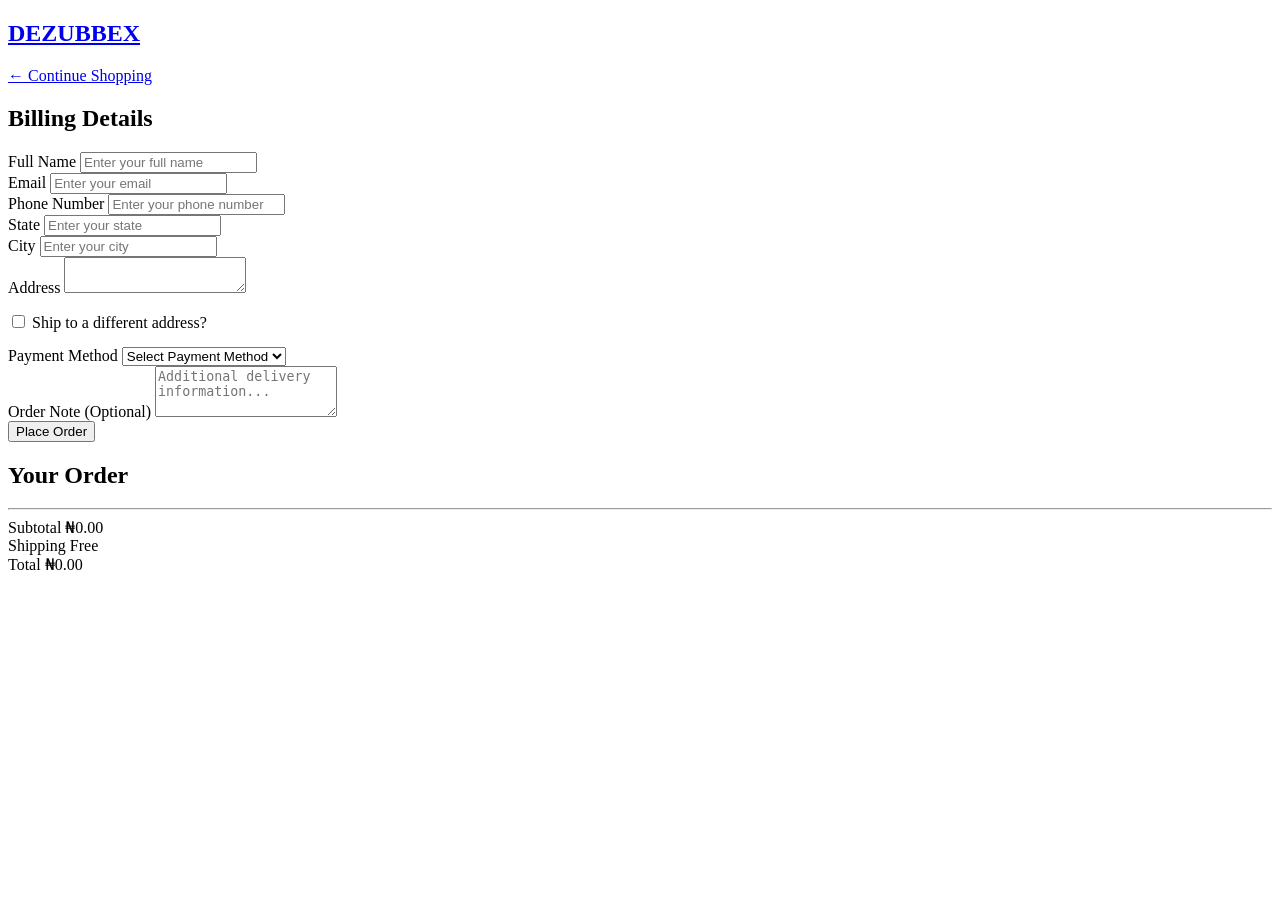
==== checkout.html @ c9f7e3e1 "Add checkout.html for billing and order summary" ====
<!DOCTYPE html>
<html lang="en">
<head>
  <meta charset="UTF-8" />
  <meta name="viewport" content="width=device-width, initial-scale=1.0"/>

  <title>Checkout | DEZUBBEX Marketplace</title>

  <link rel="stylesheet" href="Checkout.css">
</head>

<body>

  <!-- HEADER -->
  <header class="header">
    <div class="container navbar">

      <a href="index.html" class="logo">
        <h2>DEZUBBEX</h2>
      </a>

      <a href="index.html" class="back-btn">
        ← Continue Shopping
      </a>

    </div>
  </header>

  <!-- CHECKOUT -->
  <section class="checkout-section">

    <div class="container checkout-container">

      <!-- CUSTOMER DETAILS -->
      <div class="checkout-form">

        <h2>Billing Details</h2>

        <form id="checkout-form" autocomplete="on">

          <div class="form-group">
            <label for="fullname">Full Name</label>
            <input
              type="text"
              id="fullname"
              name="fullname"
              placeholder="Enter your full name"
              required
            >
          </div>

          <div class="form-group">
            <label for="email">Email</label>
            <input
              type="email"
              id="email"
              name="email"
              placeholder="Enter your email"
              required
            >
          </div>

          <div class="form-group">
            <label for="phone">Phone Number</label>
            <input
              type="tel"
              id="phone"
              name="phone"
              placeholder="Enter your phone number"
              required
            >
          </div>

          <div class="form-group">
            <label for="state">State</label>
            <input
              type="text"
              id="state"
              name="state"
              placeholder="Enter your state"
              required
            >
          </div>

          <div class="form-group">
            <label for="city">City</label>
            <input
              type="text"
              id="city"
              name="city"
              placeholder="Enter your city"
              required
            >
          </div>
          
          
          <div class="form-group">
            <label>Address</label>
            <textarea id="address" required></textarea>
          </div>
                   
          <label style="display: block; margin: 15px 0;">
            <input type="checkbox" id="different-shipping">
            Ship to a different address?
          </label>

          <div id="shipping-section" style="display: none;">
            <h3>Shipping Information</h3>
            <div class="form-group">
              <label>Full Name</label>
              <input
                type="text"
                id="shipping-name">
              </div>

              <div class="form-group">
                <label>Phone</label>
                <input type="tel" id="ship-phone">
              </div>

            
          <div class="form-group">
            <label>Address</label>
            <textarea
              id="ship-address">
            </textarea>
          </div>
          </div>


          <div class="form-group">
            <label for="payment">Payment Method</label>

            <select id="payment" name="payment" required>
              <option value="">Select Payment Method</option>
              <option value="cod">Cash on Delivery</option>
              <option value="transfer">Bank Transfer</option>
              <option value="card">Debit/Credit Card</option>
            </select>

          </div>

          <div class="form-group">
            <label for="note">Order Note (Optional)</label>

            <textarea
              id="note"
              name="note"
              rows="3"
              placeholder="Additional delivery information..."
            ></textarea>
          </div>

          <button type="submit" class="checkout-btn">
            Place Order
          </button>

        </form>

      </div>

      <!-- ORDER SUMMARY -->
      <div class="order-summary">

        <h2>Your Order</h2>

        <div id="checkout-items">
          <!-- JS will insert products here -->
        </div>

        <hr>

        <div class="summary-row">
          <span>Subtotal</span>
          <span id="subtotal">₦0.00</span>
        </div>

        <div class="summary-row">
          <span>Shipping</span>
          <span>Free</span>
        </div>

        <div class="summary-row total">
          <span>Total</span>
          <span id="total">₦0.00</span>
        </div>

      </div>

    </div>
    
  </section>

  <script src="checkout.js"></script>

</body>
</html>
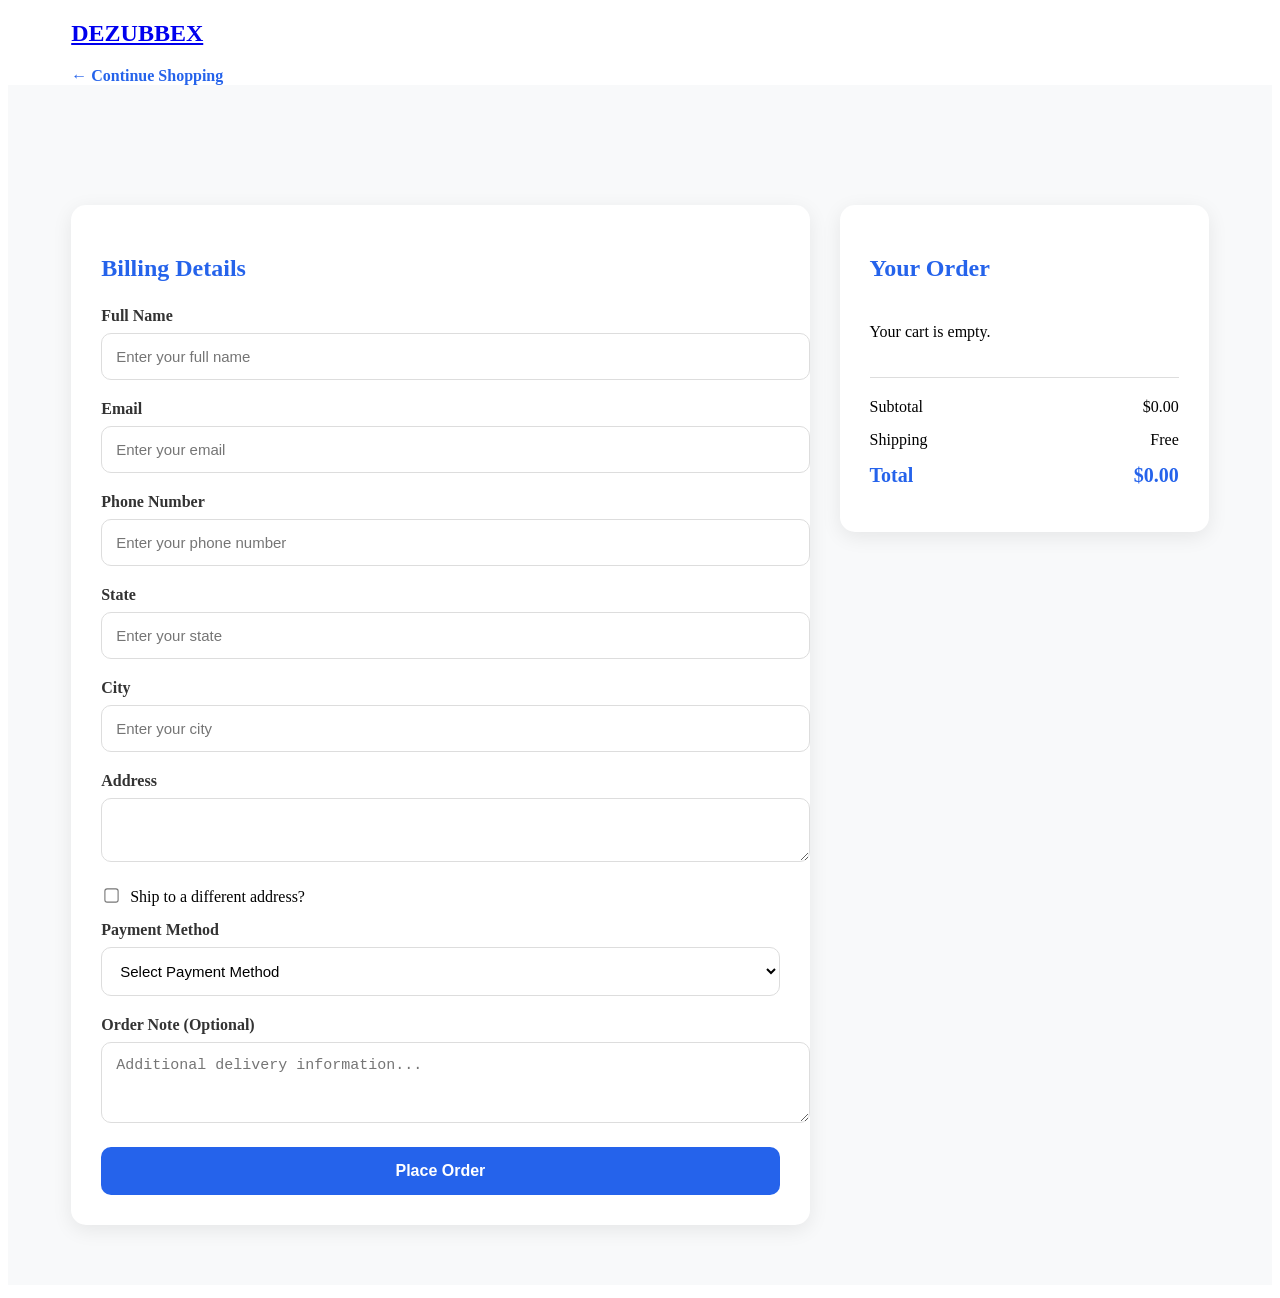
==== commit 76f4f5d1: "Update checkout.html" ====
--- a/checkout.html
+++ b/checkout.html
@@ -6,7 +6,7 @@
 
   <title>Checkout | DEZUBBEX Marketplace</title>
 
-  <link rel="stylesheet" href="Checkout.css">
+  <link rel="stylesheet" href="checkout.css">
 </head>
 
 <body>
--- a/checkout.css
+++ b/checkout.css
@@ -0,0 +1,257 @@
+/* ========================================
+   ROOT VARIABLES (IMPORTANT FIX)
+======================================== */
+
+:root {
+  --primary: #2563eb;
+  --primary-dark: #1d4ed8;
+  --text: #334155;
+  --white: #ffffff;
+}
+
+/* ========================================
+   GLOBAL CONTAINER (ADDED)
+======================================== */
+
+.container {
+  width: 90%;
+  max-width: 1200px;
+  margin: auto;
+}
+
+/* ========================================
+   CHECKOUT PAGE
+======================================== */
+
+.checkout-section {
+  padding: 120px 0 60px;
+  background: #f8f9fa;
+  min-height: 100vh;
+}
+
+.checkout-container {
+  display: grid;
+  grid-template-columns: 2fr 1fr;
+  gap: 30px;
+  align-items: flex-start;
+}
+
+/* ===============================
+   FORM
+================================= */
+
+.checkout-form,
+.order-summary {
+  background: #fff;
+  padding: 30px;
+  border-radius: 15px;
+  box-shadow: 0 5px 20px rgba(0,0,0,.08);
+}
+
+.checkout-form h2,
+.order-summary h2 {
+  margin-bottom: 25px;
+  color: var(--primary);
+}
+/* ===============================
+   SHIPPING SECTION
+================================= */
+
+#shipping-section {
+  margin-bottom: 30px;
+  padding-bottom: 30px;
+  border-bottom: 1px solid #eee;
+}
+
+#shipping-section h3 {
+  margin-bottom:15px;
+  color: var(--primary);
+}
+
+/* ===============================
+   CHECKBOX 
+================================= */
+
+#different-shipping {
+  margin-right:8px;
+  transform:scale(1.1);
+  cursor:pointer;
+}
+/* ===============================
+   FORM FIELDS
+================================= */
+
+.form-group {
+  margin-bottom: 20px;
+}
+
+.form-group label {
+  display: block;
+  font-weight: 600;
+  margin-bottom: 8px;
+  color: #333;
+}
+
+.form-group input,
+.form-group textarea,
+.form-group select {
+  width: 100%;
+  padding: 14px;
+  border: 1px solid #ddd;
+  border-radius: 10px;
+  font-size: 15px;
+  outline: none;
+  transition: .3s;
+  background: #fff;
+}
+
+.form-group textarea {
+  resize: vertical;
+}
+
+.form-group input:focus,
+.form-group textarea:focus,
+.form-group select:focus {
+  border-color: var(--primary);
+  box-shadow: 0 0 0 3px rgba(37, 99, 235, 0.15);
+}
+
+/* ===============================
+   BUTTON
+================================= */
+
+.checkout-btn {
+  width: 100%;
+  padding: 15px;
+  border: none;
+  border-radius: 10px;
+  background: var(--primary);
+  color: #fff;
+  font-size: 16px;
+  font-weight: bold;
+  cursor: pointer;
+  transition: .3s;
+}
+
+.checkout-btn:hover {
+  background: var(--primary-dark);
+  transform: translateY(-2px);
+}
+
+/* ===============================
+   ORDER SUMMARY
+================================= */
+
+#checkout-items {
+  display: flex;
+  flex-direction: column;
+  gap: 15px;
+  margin-bottom: 20px;
+}
+
+.checkout-item {
+  display: flex;
+  gap: 12px;
+  align-items: center;
+}
+
+.checkout-item img {
+  width: 70px;
+  height: 70px;
+  object-fit: contain; /* FIXED */
+  border-radius: 10px;
+  background: #f2f2f2;
+}
+
+.checkout-info {
+  flex: 1;
+}
+
+.checkout-info h4 {
+  font-size: 15px;
+  margin-bottom: 5px;
+  color: #222;
+}
+
+.checkout-info p {
+  color: #777;
+  font-size: 14px;
+}
+
+.summary-row {
+  display: flex;
+  justify-content: space-between;
+  margin: 15px 0;
+  font-size: 16px;
+}
+
+.summary-row.total {
+  font-size: 20px;
+  font-weight: bold;
+  color: var(--primary);
+}
+
+.order-summary hr {
+  border: none;
+  border-top: 1px solid #ddd;
+  margin: 20px 0;
+}
+
+/* ===============================
+   BACK BUTTON
+================================= */
+
+.back-btn {
+  text-decoration: none;
+  color: var(--primary);
+  font-weight: 600;
+  transition: .3s;
+}
+
+.back-btn:hover {
+  color: var(--primary-dark);
+}
+
+/* ===============================
+   RESPONSIVE
+================================= */
+
+@media (max-width: 992px) {
+  .checkout-container {
+    grid-template-columns: 1fr;
+  }
+
+  .checkout-form,
+  .order-summary {
+    padding: 25px;
+  }
+}
+
+@media (max-width: 768px) {
+  .checkout-section {
+    padding: 100px 0 40px;
+  }
+
+  .checkout-form,
+  .order-summary {
+    padding: 20px;
+  }
+
+  .checkout-item img {
+    width: 60px;
+    height: 60px;
+  }
+
+  .summary-row {
+    font-size: 15px;
+  }
+
+  .summary-row.total {
+    font-size: 18px;
+  }
+
+  .checkout-btn {
+    font-size: 15px;
+    padding: 14px;
+  }
+}
